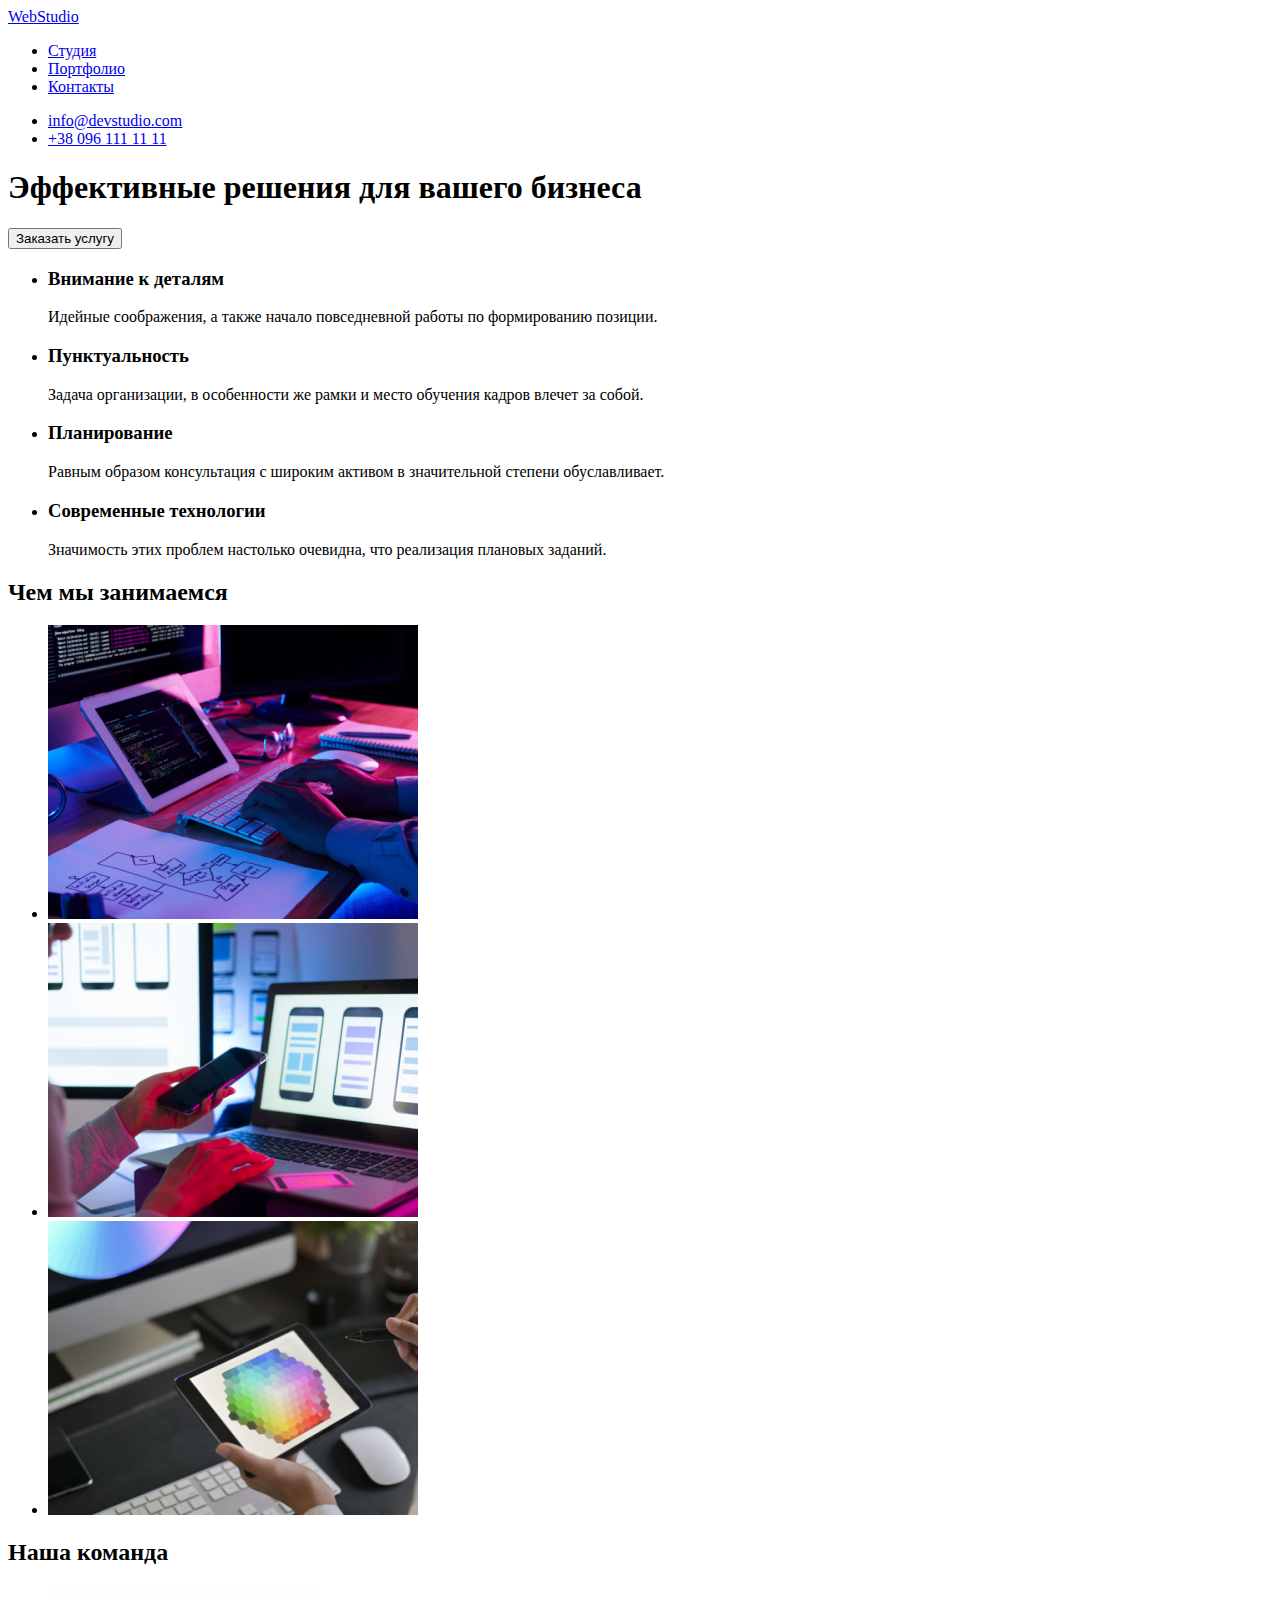
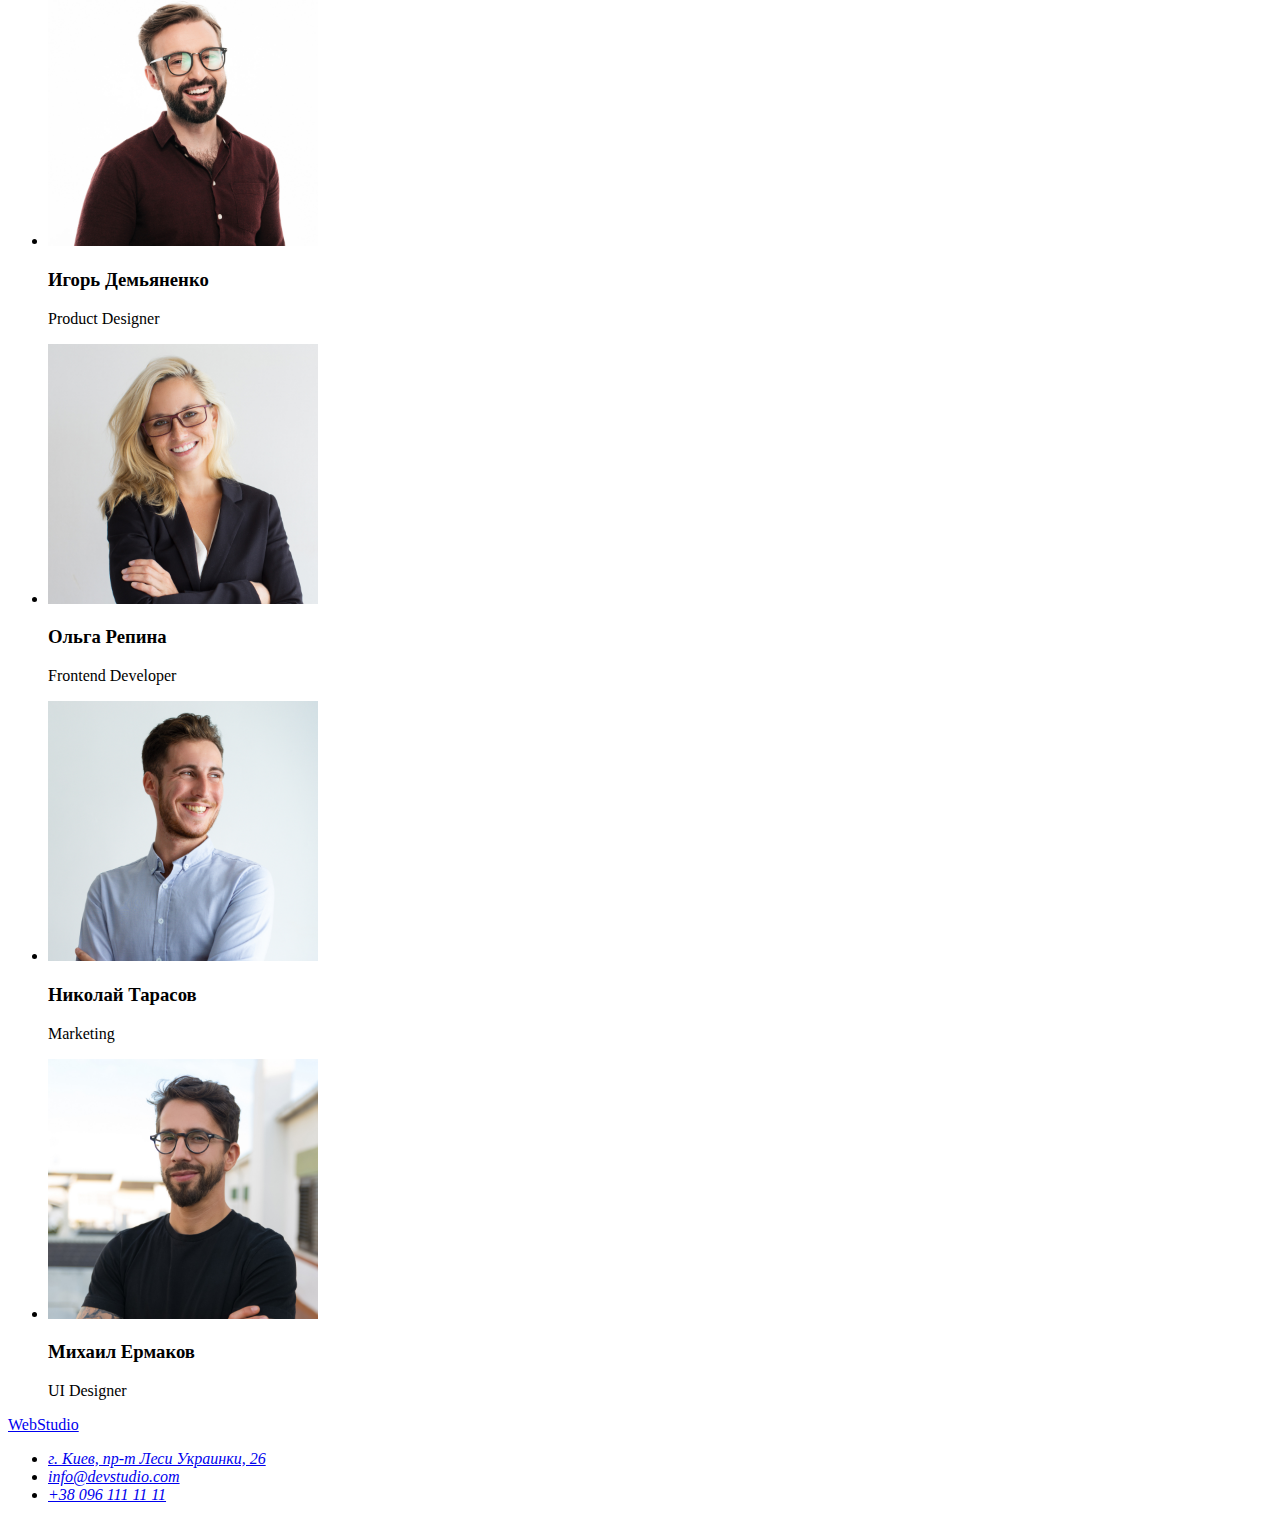
==== index.html @ b89c62f8 "start" ====
<!DOCTYPE html>
<html lang="en">
  <head>
    <meta charset="UTF-8" />
    <meta http-equiv="X-UA-Compatible" content="IE=edge" />
    <meta name="viewport" content="width=device-width, initial-scale=1.0" />
    <link rel="preconnect" href="https://fonts.googleapis.com">
    <link rel="preconnect" href="https://fonts.gstatic.com" crossorigin>
    <link href="https://fonts.googleapis.com/css2?family=Montserrat&display=swap" rel="stylesheet">
    <link rel="stylesheet" href="">
    <link rel="stylesheet" href="./styles/styles.css">
    <title>WebStudio</title>
  </head>
  <body>
    <header class="header">
      <nav>
        <a href="#">WebStudio</a>
        <ul>
          <li><a href="#">Студия</a></li>
          <li><a href="#">Портфолио</a></li>
          <li><a href="#">Контакты</a></li>
        </ul>
      </nav>
      <ul>
        <li>
          <a href="mailto:info@devstudio.com">info@devstudio.com</a>
        </li>
        <li>
          <a href="tel:+380961111111">+38 096 111 11 11</a>
        </li>
      </ul>
    </header>
    <main>
      <section class="title">
        <h1>Эффективные решения для вашего бизнеса</h1>
        <button type="button">Заказать услугу</button>
      </section>
      <section class="special">
        <ul>
          <li>
            <h3>Внимание к деталям</h3>
            <p>
              Идейные соображения, а также начало повседневной работы по
              формированию позиции.
            </p>
          </li>
          <li>
            <h3>Пунктуальность</h3>
            <p>
              Задача организации, в особенности же рамки и место обучения кадров
              влечет за собой.
            </p>
          </li>
          <li>
            <h3>Планирование</h3>
            <p>
              Равным образом консультация с широким активом в значительной
              степени обуславливает.
            </p>
          </li>
          <li>
            <h3>Современные технологии</h3>
            <p>
              Значимость этих проблем настолько очевидна, что реализация
              плановых заданий.
            </p>
          </li>
        </ul>
      </section>
      <section class="todo">
        <h2>Чем мы занимаемся</h2>
        <ul>
          <li><img src="./image/img01.jpg" alt="img01" width="370px" /></li>
          <li><img src="./image/img02.jpg" alt="img02" width="370px" /></li>
          <li><img src="./image/img03.jpg" alt="img03" width="370px" /></li>
        </ul>
      </section>
      <section class="team">
        <h2>Наша команда</h2>
        <ul>
          <li>
            <img src="./image/img04.jpg" alt="img04" width="270px" />
            <h3>Игорь Демьяненко</h3>
            <p>Product Designer</p>
          </li>
          <li>
            <img src="./image/img05.jpg" alt="img05" width="270px" />
            <h3>Ольга Репина</h3>
            <p>Frontend Developer</p>
          </li>
          <li>
            <img src="./image/img06.jpg" alt="img06" width="270px" />
            <h3>Николай Тарасов</h3>
            <p>Marketing</p>
          </li>
          <li>
            <img src="./image/img07.jpg" alt="img07" width="270px" />
            <h3>Михаил Ермаков</h3>
            <p>UI Designer</p>
          </li>
        </ul>
      </section>
    </main>
    <footer>
      <a href="#">WebStudio</a>
      <address class="contact">
        <ul>
          <li>
            <a
              href="https://www.google.com.ua/maps/place/%D0%B1%D1%83%D0%BB.+%D0%9B%D0%B5%D1%81%D0%B8+%D0%A3%D0%BA%D1%80%D0%B0%D0%B8%D0%BD%D0%BA%D0%B8,+26,+%D0%9A%D0%B8%D0%B5%D0%B2,+02000/@50.4265841,30.5361971,17z/data=!3m1!4b1!4m5!3m4!1s0x40d4cf0e033ecbe9:0x57a4dffefec77da0!8m2!3d50.4265807!4d30.5383858?hl=ru"
              target="_blank"
              rel="noopener nofollow noreferrer"
              >г. Киев, пр-т Леси Украинки, 26</a
            >
          </li>
          <li>
            <a href="mailto:info@devstudio.com">info@devstudio.com</a>
          </li>
          <li>
            <a href="tel:+380961111111">+38 096 111 11 11</a>
          </li>
        </ul>
      </address>
    </footer>
  </body>
</html>
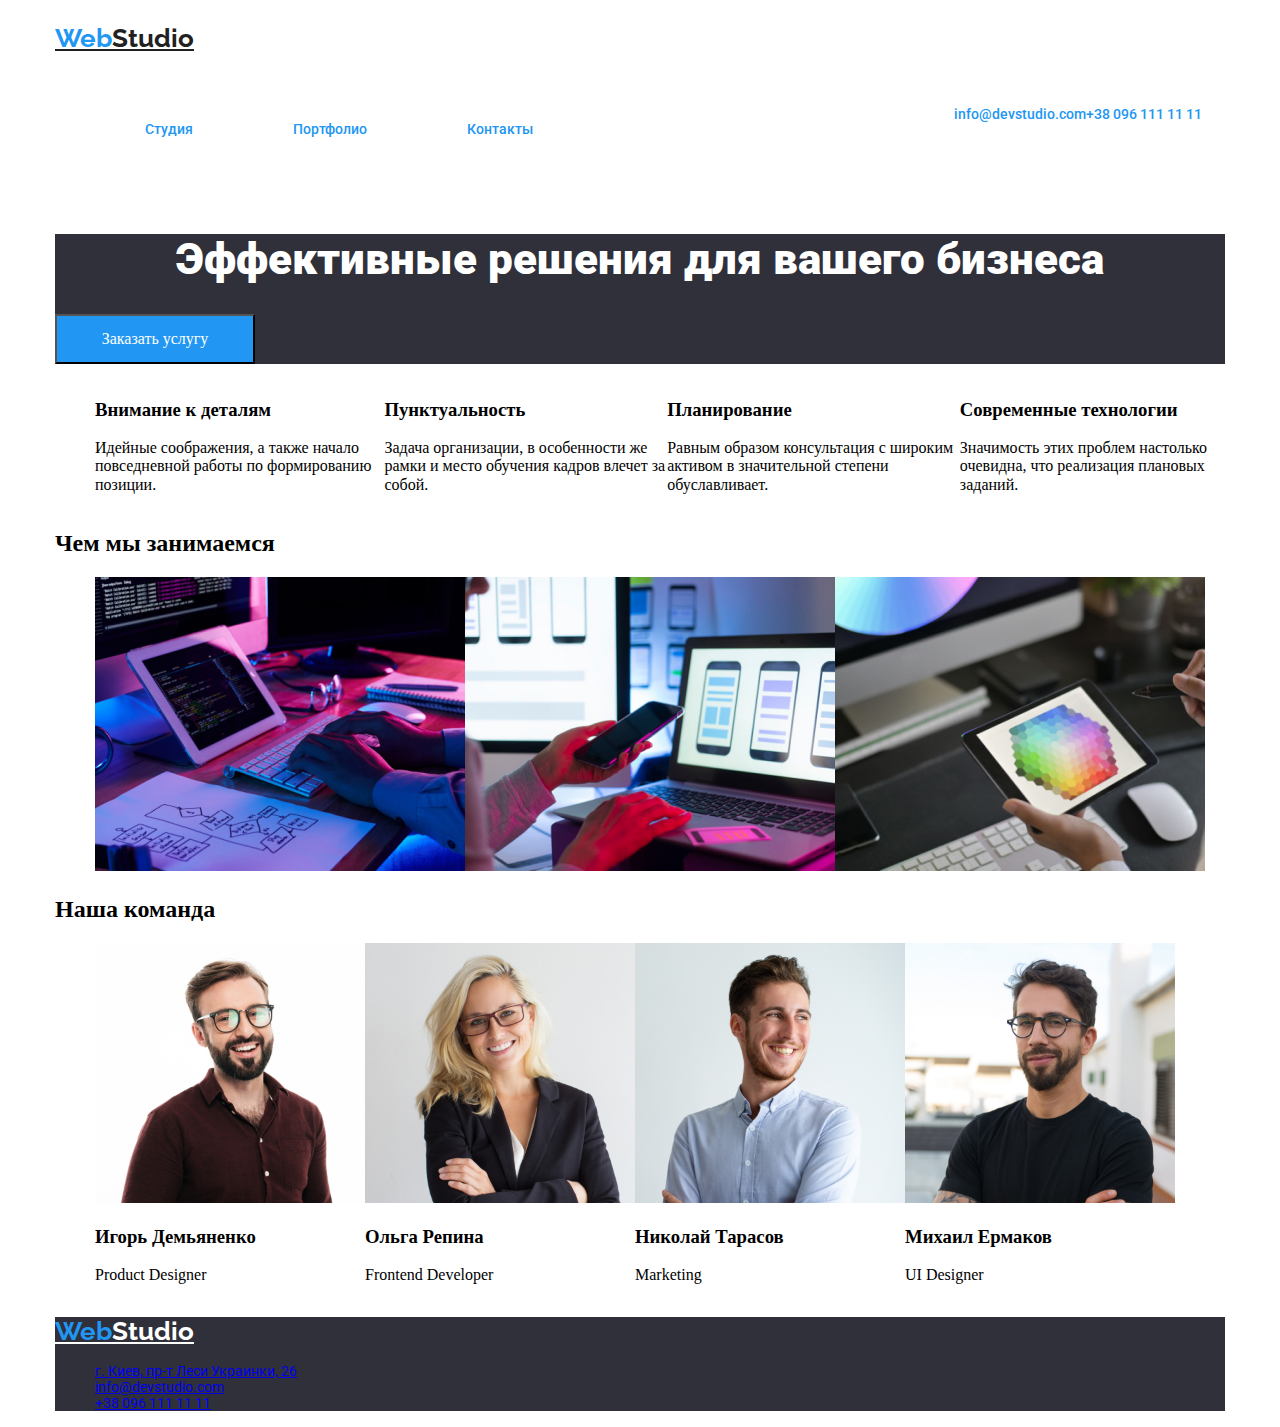
==== commit 01faf37c: "css" ====
--- a/index.html
+++ b/index.html
@@ -6,37 +6,41 @@
     <meta name="viewport" content="width=device-width, initial-scale=1.0" />
     <link rel="preconnect" href="https://fonts.googleapis.com">
     <link rel="preconnect" href="https://fonts.gstatic.com" crossorigin>
-    <link href="https://fonts.googleapis.com/css2?family=Montserrat&display=swap" rel="stylesheet">
-    <link rel="stylesheet" href="">
+    <link href="https://fonts.googleapis.com/css2?family=Raleway:wght@700&family=Roboto:wght@400;500;700;900&display=swap"
+      rel="stylesheet">
+      <link rel="stylesheet" href="./styles/nomalize.css">
     <link rel="stylesheet" href="./styles/styles.css">
     <title>WebStudio</title>
   </head>
   <body>
-    <header class="header">
-      <nav>
-        <a href="#">WebStudio</a>
-        <ul>
-          <li><a href="#">Студия</a></li>
-          <li><a href="#">Портфолио</a></li>
-          <li><a href="#">Контакты</a></li>
+    <!-- header -->
+    <header class="header content">
+      <nav class="menu">
+        <a href="#" rel="noopener nofollow noreferrer" class="logo"><span class="logo-first">Web</span>Studio</a>
+        <ul class="menu-list">
+          <li class="menu-item"><a href="./index.html" class="menu-link current">Студия</a></li>
+          <li class="menu-item"><a href="./portfolio.html" class="menu-link">Портфолио</a></li>
+          <li class="menu-item"><a href="#" class="menu-link">Контакты</a></li>
         </ul>
       </nav>
-      <ul>
+      <ul class="menu-list">
         <li>
-          <a href="mailto:info@devstudio.com">info@devstudio.com</a>
+          <a href="mailto:info@devstudio.com" class="menu-link">info@devstudio.com</a>
         </li>
         <li>
-          <a href="tel:+380961111111">+38 096 111 11 11</a>
+          <a href="tel:+380961111111" class="menu-link">+38 096 111 11 11</a>
         </li>
       </ul>
     </header>
-    <main>
-      <section class="title">
-        <h1>Эффективные решения для вашего бизнеса</h1>
-        <button type="button">Заказать услугу</button>
+    <main class="content">
+      <!-- slider -->
+      <section class="slider">
+        <h1 class="slider-text">Эффективные решения для вашего бизнеса</h1>
+        <button class="slider-btn" type="button">Заказать услугу</button>
       </section>
+      <!-- special -->
       <section class="special">
-        <ul>
+        <ul class="list">
           <li>
             <h3>Внимание к деталям</h3>
             <p>
@@ -67,17 +71,19 @@
           </li>
         </ul>
       </section>
+      <!-- todo -->
       <section class="todo">
         <h2>Чем мы занимаемся</h2>
-        <ul>
+        <ul class="list">
           <li><img src="./image/img01.jpg" alt="img01" width="370px" /></li>
           <li><img src="./image/img02.jpg" alt="img02" width="370px" /></li>
           <li><img src="./image/img03.jpg" alt="img03" width="370px" /></li>
         </ul>
       </section>
+      <!-- team -->
       <section class="team">
         <h2>Наша команда</h2>
-        <ul>
+        <ul class="list">
           <li>
             <img src="./image/img04.jpg" alt="img04" width="270px" />
             <h3>Игорь Демьяненко</h3>
@@ -101,11 +107,12 @@
         </ul>
       </section>
     </main>
-    <footer>
-      <a href="#">WebStudio</a>
+    <!-- footer -->
+    <footer class="footer content">
+      <a href="#" class="logo logo-footer"><span class="logo-first">Web</span>Studio</a>
       <address class="contact">
         <ul>
-          <li>
+          <li class="contact-list">
             <a
               href="https://www.google.com.ua/maps/place/%D0%B1%D1%83%D0%BB.+%D0%9B%D0%B5%D1%81%D0%B8+%D0%A3%D0%BA%D1%80%D0%B0%D0%B8%D0%BD%D0%BA%D0%B8,+26,+%D0%9A%D0%B8%D0%B5%D0%B2,+02000/@50.4265841,30.5361971,17z/data=!3m1!4b1!4m5!3m4!1s0x40d4cf0e033ecbe9:0x57a4dffefec77da0!8m2!3d50.4265807!4d30.5383858?hl=ru"
               target="_blank"
@@ -113,10 +120,10 @@
               >г. Киев, пр-т Леси Украинки, 26</a
             >
           </li>
-          <li>
+          <li class="contact-list">
             <a href="mailto:info@devstudio.com">info@devstudio.com</a>
           </li>
-          <li>
+          <li class="contact-list">
             <a href="tel:+380961111111">+38 096 111 11 11</a>
           </li>
         </ul>
--- a/styles/nomalize.css
+++ b/styles/nomalize.css
@@ -0,0 +1,379 @@
+/*! normalize.css v8.0.1 | MIT License | github.com/necolas/normalize.css */
+
+/* Document
+   ========================================================================== */
+
+/**
+ * 1. Correct the line height in all browsers.
+ * 2. Prevent adjustments of font size after orientation changes in iOS.
+ */
+
+html {
+    line-height: 1.15;
+    /* 1 */
+    -webkit-text-size-adjust: 100%;
+    /* 2 */
+}
+
+/* Sections
+   ========================================================================== */
+
+/**
+ * Remove the margin in all browsers.
+ */
+
+body {
+    margin: 0;
+}
+
+/**
+ * Render the `main` element consistently in IE.
+ */
+
+main {
+    display: block;
+}
+
+/**
+ * Correct the font size and margin on `h1` elements within `section` and
+ * `article` contexts in Chrome, Firefox, and Safari.
+ */
+
+h1 {
+    font-size: 2em;
+    margin: 0.67em 0;
+}
+
+/* Grouping content
+   ========================================================================== */
+
+/**
+ * 1. Add the correct box sizing in Firefox.
+ * 2. Show the overflow in Edge and IE.
+ */
+
+hr {
+    box-sizing: content-box;
+    /* 1 */
+    height: 0;
+    /* 1 */
+    overflow: visible;
+    /* 2 */
+}
+
+/**
+ * 1. Correct the inheritance and scaling of font size in all browsers.
+ * 2. Correct the odd `em` font sizing in all browsers.
+ */
+
+pre {
+    font-family: monospace, monospace;
+    /* 1 */
+    font-size: 1em;
+    /* 2 */
+}
+
+/* Text-level semantics
+   ========================================================================== */
+
+/**
+ * Remove the gray background on active links in IE 10.
+ */
+
+a {
+    background-color: transparent;
+}
+
+/**
+ * 1. Remove the bottom border in Chrome 57-
+ * 2. Add the correct text decoration in Chrome, Edge, IE, Opera, and Safari.
+ */
+
+abbr[title] {
+    border-bottom: none;
+    /* 1 */
+    text-decoration: underline;
+    /* 2 */
+    text-decoration: underline dotted;
+    /* 2 */
+}
+
+/**
+ * Add the correct font weight in Chrome, Edge, and Safari.
+ */
+
+b,
+strong {
+    font-weight: bolder;
+}
+
+/**
+ * 1. Correct the inheritance and scaling of font size in all browsers.
+ * 2. Correct the odd `em` font sizing in all browsers.
+ */
+
+code,
+kbd,
+samp {
+    font-family: monospace, monospace;
+    /* 1 */
+    font-size: 1em;
+    /* 2 */
+}
+
+/**
+ * Add the correct font size in all browsers.
+ */
+
+small {
+    font-size: 80%;
+}
+
+/**
+ * Prevent `sub` and `sup` elements from affecting the line height in
+ * all browsers.
+ */
+
+sub,
+sup {
+    font-size: 75%;
+    line-height: 0;
+    position: relative;
+    vertical-align: baseline;
+}
+
+sub {
+    bottom: -0.25em;
+}
+
+sup {
+    top: -0.5em;
+}
+
+/* Embedded content
+   ========================================================================== */
+
+/**
+ * Remove the border on images inside links in IE 10.
+ */
+
+img {
+    border-style: none;
+}
+
+/* Forms
+   ========================================================================== */
+
+/**
+ * 1. Change the font styles in all browsers.
+ * 2. Remove the margin in Firefox and Safari.
+ */
+
+button,
+input,
+optgroup,
+select,
+textarea {
+    font-family: inherit;
+    /* 1 */
+    font-size: 100%;
+    /* 1 */
+    line-height: 1.15;
+    /* 1 */
+    margin: 0;
+    /* 2 */
+}
+
+/**
+ * Show the overflow in IE.
+ * 1. Show the overflow in Edge.
+ */
+
+button,
+input {
+    /* 1 */
+    overflow: visible;
+}
+
+/**
+ * Remove the inheritance of text transform in Edge, Firefox, and IE.
+ * 1. Remove the inheritance of text transform in Firefox.
+ */
+
+button,
+select {
+    /* 1 */
+    text-transform: none;
+}
+
+/**
+ * Correct the inability to style clickable types in iOS and Safari.
+ */
+
+button,
+[type="button"],
+[type="reset"],
+[type="submit"] {
+    -webkit-appearance: button;
+}
+
+/**
+ * Remove the inner border and padding in Firefox.
+ */
+
+button::-moz-focus-inner,
+[type="button"]::-moz-focus-inner,
+[type="reset"]::-moz-focus-inner,
+[type="submit"]::-moz-focus-inner {
+    border-style: none;
+    padding: 0;
+}
+
+/**
+ * Restore the focus styles unset by the previous rule.
+ */
+
+button:-moz-focusring,
+[type="button"]:-moz-focusring,
+[type="reset"]:-moz-focusring,
+[type="submit"]:-moz-focusring {
+    outline: 1px dotted ButtonText;
+}
+
+/**
+ * Correct the padding in Firefox.
+ */
+
+fieldset {
+    padding: 0.35em 0.75em 0.625em;
+}
+
+/**
+ * 1. Correct the text wrapping in Edge and IE.
+ * 2. Correct the color inheritance from `fieldset` elements in IE.
+ * 3. Remove the padding so developers are not caught out when they zero out
+ *    `fieldset` elements in all browsers.
+ */
+
+legend {
+    box-sizing: border-box;
+    /* 1 */
+    color: inherit;
+    /* 2 */
+    display: table;
+    /* 1 */
+    max-width: 100%;
+    /* 1 */
+    padding: 0;
+    /* 3 */
+    white-space: normal;
+    /* 1 */
+}
+
+/**
+ * Add the correct vertical alignment in Chrome, Firefox, and Opera.
+ */
+
+progress {
+    vertical-align: baseline;
+}
+
+/**
+ * Remove the default vertical scrollbar in IE 10+.
+ */
+
+textarea {
+    overflow: auto;
+}
+
+/**
+ * 1. Add the correct box sizing in IE 10.
+ * 2. Remove the padding in IE 10.
+ */
+
+[type="checkbox"],
+[type="radio"] {
+    box-sizing: border-box;
+    /* 1 */
+    padding: 0;
+    /* 2 */
+}
+
+/**
+ * Correct the cursor style of increment and decrement buttons in Chrome.
+ */
+
+[type="number"]::-webkit-inner-spin-button,
+[type="number"]::-webkit-outer-spin-button {
+    height: auto;
+}
+
+/**
+ * 1. Correct the odd appearance in Chrome and Safari.
+ * 2. Correct the outline style in Safari.
+ */
+
+[type="search"] {
+    -webkit-appearance: textfield;
+    /* 1 */
+    outline-offset: -2px;
+    /* 2 */
+}
+
+/**
+ * Remove the inner padding in Chrome and Safari on macOS.
+ */
+
+[type="search"]::-webkit-search-decoration {
+    -webkit-appearance: none;
+}
+
+/**
+ * 1. Correct the inability to style clickable types in iOS and Safari.
+ * 2. Change font properties to `inherit` in Safari.
+ */
+
+::-webkit-file-upload-button {
+    -webkit-appearance: button;
+    /* 1 */
+    font: inherit;
+    /* 2 */
+}
+
+/* Interactive
+   ========================================================================== */
+
+/*
+ * Add the correct display in Edge, IE 10+, and Firefox.
+ */
+
+details {
+    display: block;
+}
+
+/*
+ * Add the correct display in all browsers.
+ */
+
+summary {
+    display: list-item;
+}
+
+/* Misc
+   ========================================================================== */
+
+/**
+ * Add the correct display in IE 10+.
+ */
+
+template {
+    display: none;
+}
+
+/**
+ * Add the correct display in IE 10.
+ */
+
+[hidden] {
+    display: none;
+}--- a/styles/styles.css
+++ b/styles/styles.css
@@ -0,0 +1,139 @@
+:root {
+    --primary-color: #212121;
+    --secondary-color: #757575;
+    --accent-color: #2196F3;
+    --primary-font: "Roboto", sans-serif;
+    --secondary-font: "Raleway", sans-serif;
+    --normal-font: 400;
+    --medium-font: 500;
+    --bold-font: 700; 
+    --bolder-font: 900;
+    --primary-font-size: 16px;
+    --secondary-font-size: 14px;
+}
+
+body {
+    font-size: var(--primary-font-size);
+}
+
+.content {
+    width: 1170px;
+    margin: 0 auto;
+}
+
+.list {
+    list-style: none;
+    display: flex;
+}
+
+
+/* header */
+
+.header {
+    padding: 24px 0 0;
+    display: flex;
+    align-items: center;
+    margin-bottom: 25px;
+    
+}
+
+.logo {
+    color: var(--primary-color);
+    font-family: var(--secondary-font);
+    font-size: 26px;
+    font-weight: var(--bold-font);
+    margin-right: 93px;
+    /* width: 145px;
+    height: 31px;
+    display: block; */
+}
+
+.logo-first {
+    color: var(--accent-color);    
+}
+
+.menu {
+    margin-right: 331px;
+}
+
+.menu-list {
+    list-style: none;
+    display: flex;
+}
+
+.menu-item {
+    margin: 50px;
+
+    /* font-family: var(--primary-font);
+    font-size: var(--secondary-font-size);
+    font-weight: var(--medium-font); */
+    /* padding: 16px 0; */
+}
+
+.menu-link {
+    color: var(--accent-color);
+    text-decoration: none;
+    font-family: var(--primary-font);
+    font-size: var(--secondary-font-size);
+    font-weight: var(--medium-font);
+}
+
+/* end header */
+
+/* slider */
+
+.slider {
+    background-color: #2F303A;
+}
+
+.slider-text {
+    color: #FFFFFF;
+    font-family: var(--primary-font);
+    font-size: 44px;
+    font-weight: var(--bolder-font);
+    text-align: center;    
+}
+
+.slider-btn {
+    cursor: pointer;
+    width: 200px;
+    height: 50px;
+    background: var(--accent-color); 
+    color: #FFFFFF;   
+}
+
+
+
+/* special */
+
+/* todo */
+
+/* team */
+
+/* footer */
+
+.footer {
+    background-color: #2F303A;
+}
+
+.logo-footer {
+    display: block;
+    color: #FFFFFF;
+}
+
+.contact-list {
+    list-style: none;
+    font-style: normal;
+    font-family: var(--primary-font);
+    font-size: var(--secondary-font-size);
+    font-weight: var(--normal-font);
+}
+
+/* portfolio */
+
+.portfolio-cards-list {
+    display: flex;
+    justify-content: center;
+    flex-wrap: wrap;
+}
+
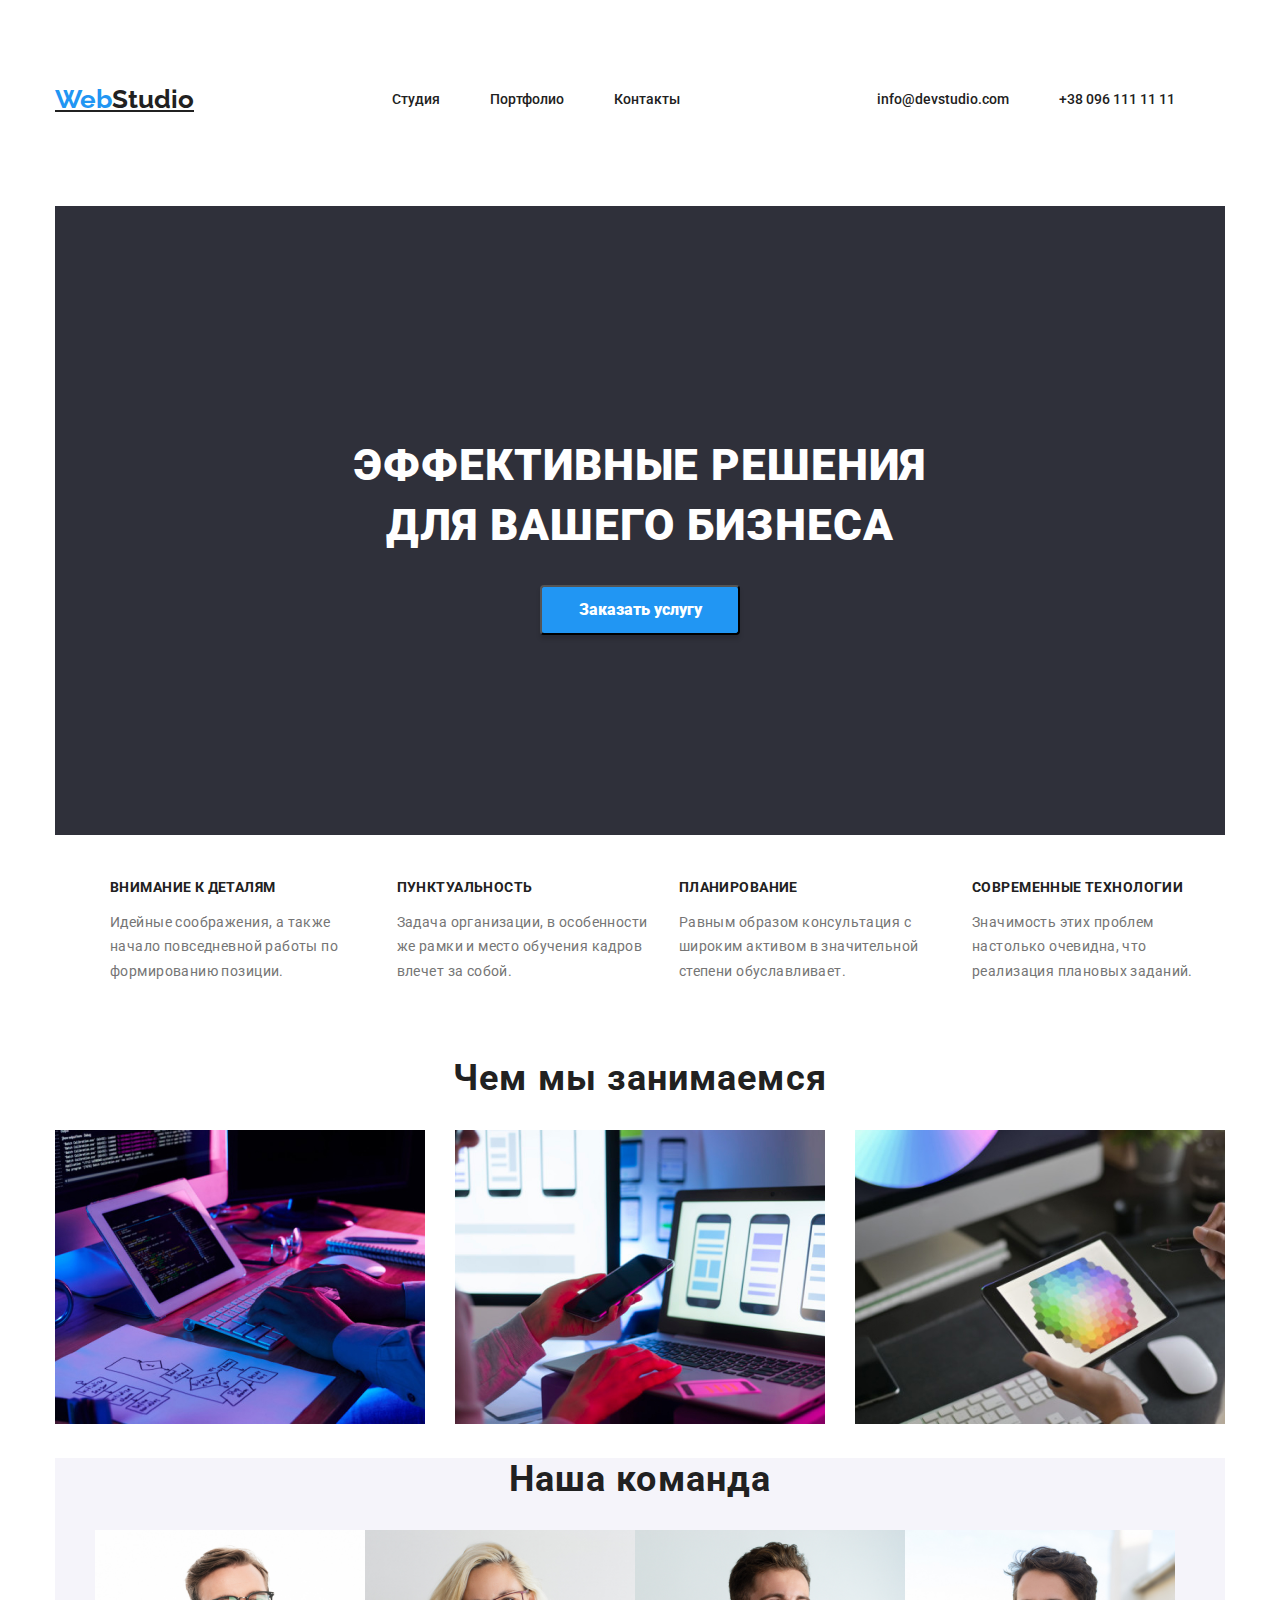
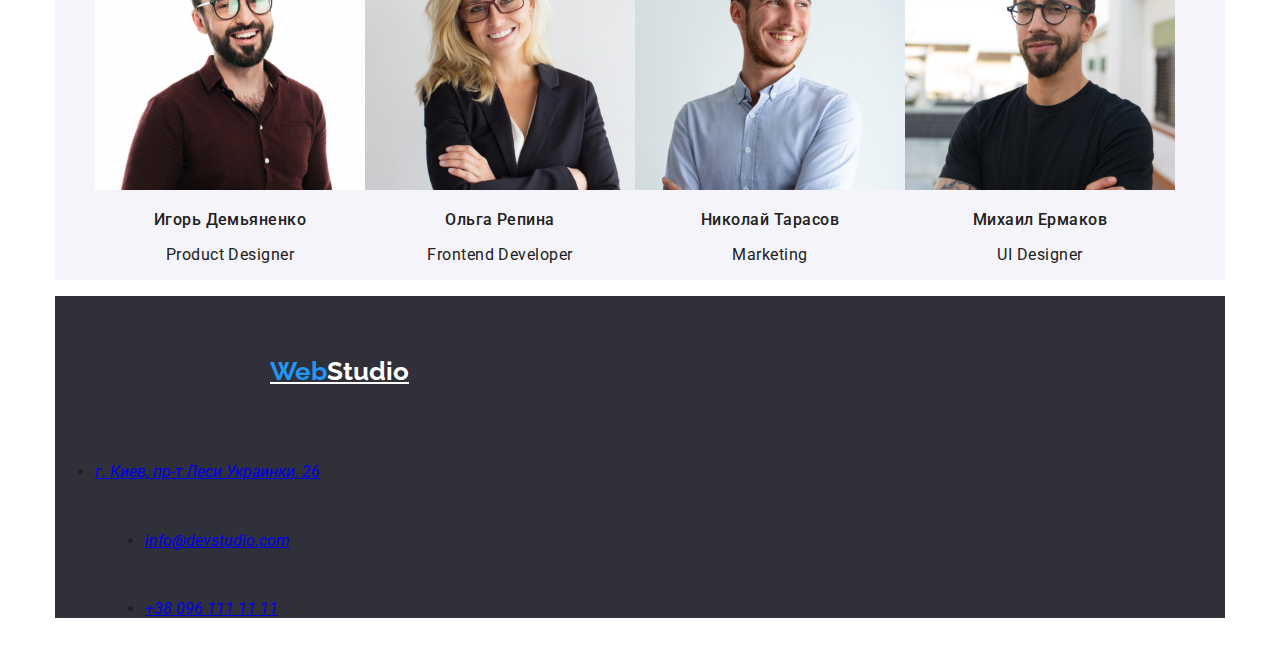
==== commit 085d66fc: "html+css" ====
--- a/index.html
+++ b/index.html
@@ -4,30 +4,30 @@
     <meta charset="UTF-8" />
     <meta http-equiv="X-UA-Compatible" content="IE=edge" />
     <meta name="viewport" content="width=device-width, initial-scale=1.0" />
+    <link rel="stylesheet" href="./styles/nomalize.css">
     <link rel="preconnect" href="https://fonts.googleapis.com">
     <link rel="preconnect" href="https://fonts.gstatic.com" crossorigin>
     <link href="https://fonts.googleapis.com/css2?family=Raleway:wght@700&family=Roboto:wght@400;500;700;900&display=swap"
       rel="stylesheet">
-      <link rel="stylesheet" href="./styles/nomalize.css">
     <link rel="stylesheet" href="./styles/styles.css">
     <title>WebStudio</title>
   </head>
   <body>
     <!-- header -->
     <header class="header content">
+      <a href="#top" rel="noopener nofollow noreferrer" class="logo"><span class="logo-first">Web</span>Studio</a>
       <nav class="menu">
-        <a href="#" rel="noopener nofollow noreferrer" class="logo"><span class="logo-first">Web</span>Studio</a>
         <ul class="menu-list">
           <li class="menu-item"><a href="./index.html" class="menu-link current">Студия</a></li>
           <li class="menu-item"><a href="./portfolio.html" class="menu-link">Портфолио</a></li>
           <li class="menu-item"><a href="#" class="menu-link">Контакты</a></li>
         </ul>
       </nav>
-      <ul class="menu-list">
-        <li>
+      <ul class="menu-contact">
+        <li class="contact-list">
           <a href="mailto:info@devstudio.com" class="menu-link">info@devstudio.com</a>
         </li>
-        <li>
+        <li class="contact-list">
           <a href="tel:+380961111111" class="menu-link">+38 096 111 11 11</a>
         </li>
       </ul>
@@ -40,31 +40,31 @@
       </section>
       <!-- special -->
       <section class="special">
-        <ul class="list">
-          <li>
-            <h3>Внимание к деталям</h3>
-            <p>
+        <ul class="special-list list">
+          <li class="special-item">
+            <h3 class="special-head">Внимание к деталям</h3>
+            <p class="special-text">
               Идейные соображения, а также начало повседневной работы по
               формированию позиции.
             </p>
           </li>
-          <li>
-            <h3>Пунктуальность</h3>
-            <p>
+          <li class="special-item">
+            <h3 class="special-head">Пунктуальность</h3>
+            <p class="special-text">
               Задача организации, в особенности же рамки и место обучения кадров
               влечет за собой.
             </p>
           </li>
-          <li>
-            <h3>Планирование</h3>
-            <p>
+          <li class="special-item">
+            <h3 class="special-head">Планирование</h3>
+            <p class="special-text">
               Равным образом консультация с широким активом в значительной
               степени обуславливает.
             </p>
           </li>
-          <li>
-            <h3>Современные технологии</h3>
-            <p>
+          <li class="special-item">
+            <h3 class="special-head">Современные технологии</h3>
+            <p class="special-text">
               Значимость этих проблем настолько очевидна, что реализация
               плановых заданий.
             </p>
@@ -73,36 +73,36 @@
       </section>
       <!-- todo -->
       <section class="todo">
-        <h2>Чем мы занимаемся</h2>
-        <ul class="list">
-          <li><img src="./image/img01.jpg" alt="img01" width="370px" /></li>
-          <li><img src="./image/img02.jpg" alt="img02" width="370px" /></li>
-          <li><img src="./image/img03.jpg" alt="img03" width="370px" /></li>
+        <h2 class="todo-head">Чем мы занимаемся</h2>
+        <ul class="todo-list list">
+          <li class="todo-item"><img src="./image/img01.jpg" alt="img01" width="370px" /></li>
+          <li class="todo-item"><img src="./image/img02.jpg" alt="img02" width="370px" /></li>
+          <li class="todo-item"><img src="./image/img03.jpg" alt="img03" width="370px" /></li>
         </ul>
       </section>
       <!-- team -->
       <section class="team">
-        <h2>Наша команда</h2>
-        <ul class="list">
-          <li>
-            <img src="./image/img04.jpg" alt="img04" width="270px" />
-            <h3>Игорь Демьяненко</h3>
-            <p>Product Designer</p>
+        <h2 class="team-head">Наша команда</h2>
+        <ul class="team-list list">
+          <li class="team-item">
+            <img src="./image/img04.jpg" alt="img04" class="team-img" width="270px" />
+            <h3 class="team-name">Игорь Демьяненко</h3>
+            <p class="team-skills">Product Designer</p>
           </li>
-          <li>
-            <img src="./image/img05.jpg" alt="img05" width="270px" />
-            <h3>Ольга Репина</h3>
-            <p>Frontend Developer</p>
+          <li class="team-item">
+            <img src="./image/img05.jpg" alt="img05" class="team-img" width="270px" />
+            <h3 class="team-name">Ольга Репина</h3>
+            <p class="team-skills">Frontend Developer</p>
           </li>
-          <li>
-            <img src="./image/img06.jpg" alt="img06" width="270px" />
-            <h3>Николай Тарасов</h3>
-            <p>Marketing</p>
+          <li class="team-item">
+            <img src="./image/img06.jpg" alt="img06" class="team-img" width="270px" />
+            <h3 class="team-name">Николай Тарасов</h3>
+            <p class="team-skills">Marketing</p>
           </li>
-          <li>
-            <img src="./image/img07.jpg" alt="img07" width="270px" />
-            <h3>Михаил Ермаков</h3>
-            <p>UI Designer</p>
+          <li class="team-item">
+            <img src="./image/img07.jpg" alt="img07" class="team-img" width="270px" />
+            <h3 class="team-name">Михаил Ермаков</h3>
+            <p class="team-skills">UI Designer</p>
           </li>
         </ul>
       </section>
@@ -110,7 +110,7 @@
     <!-- footer -->
     <footer class="footer content">
       <a href="#" class="logo logo-footer"><span class="logo-first">Web</span>Studio</a>
-      <address class="contact">
+      <address class="footer-contact">
         <ul>
           <li class="contact-list">
             <a
--- a/styles/styles.css
+++ b/styles/styles.css
@@ -1,7 +1,9 @@
 :root {
+    /* color */
     --primary-color: #212121;
     --secondary-color: #757575;
     --accent-color: #2196F3;
+    /* font */
     --primary-font: "Roboto", sans-serif;
     --secondary-font: "Raleway", sans-serif;
     --normal-font: 400;
@@ -13,12 +15,14 @@
 }
 
 body {
-    font-size: var(--primary-font-size);
+    font-family: var(--primary-font);
+    color: var(--primary-color);
 }
 
 .content {
     width: 1170px;
-    margin: 0 auto;
+    margin-left: auto;
+    margin-right: auto;
 }
 
 .list {
@@ -26,23 +30,36 @@
     display: flex;
 }
 
+.section {
+    /* border-image: ; */
+}
+
+.section-title {
+    /* font-weight: ;
+    font-size: ;
+    line-height: ;
+    color: ; */
+}
+
 
 /* header */
 
 .header {
-    padding: 24px 0 0;
+    background-color: #FFFFFF;
+    padding-top: 24px;
+    padding-bottom: 32px;
     display: flex;
     align-items: center;
-    margin-bottom: 25px;
-    
+    justify-content: space-between;   
 }
 
 .logo {
     color: var(--primary-color);
     font-family: var(--secondary-font);
     font-size: 26px;
+    line-height: 1.19;
     font-weight: var(--bold-font);
-    margin-right: 93px;
+    /* margin-right: 93px; */
     /* width: 145px;
     height: 31px;
     display: block; */
@@ -52,18 +69,18 @@
     color: var(--accent-color);    
 }
 
-.menu {
-    margin-right: 331px;
-}
-
-.menu-list {
+.menu { 
+}
+
+.menu-list, .menu-contact{
     list-style: none;
     display: flex;
+    align-items: center;
+    padding: 0;
 }
 
 .menu-item {
-    margin: 50px;
-
+    margin: 25px;
     /* font-family: var(--primary-font);
     font-size: var(--secondary-font-size);
     font-weight: var(--medium-font); */
@@ -71,11 +88,22 @@
 }
 
 .menu-link {
+    color: var(--primary-color);
+    text-decoration: none;
+    font-family: var(--primary-font);
+    font-size: var(--secondary-font-size);
+    font-weight: var(--medium-font);
+    line-height: 1.14;
+}
+
+.menu-contact {}
+
+.contact-list + .contact-list {
+    margin: 50px;
+}
+
+.menu-link:hover, .menu-link:focus {
     color: var(--accent-color);
-    text-decoration: none;
-    font-family: var(--primary-font);
-    font-size: var(--secondary-font-size);
-    font-weight: var(--medium-font);
 }
 
 /* end header */
@@ -84,6 +112,10 @@
 
 .slider {
     background-color: #2F303A;
+    padding: 200px 280px;
+    text-align: center;
+    letter-spacing: 0.06em;
+    text-transform: uppercase;
 }
 
 .slider-text {
@@ -91,24 +123,130 @@
     font-family: var(--primary-font);
     font-size: 44px;
     font-weight: var(--bolder-font);
-    text-align: center;    
+    line-height: 1.36;
 }
 
 .slider-btn {
+    background-color: var(--accent-color);
+    color: #FFFFFF;
+    font-family: var(--primary-font);
+    font-weight: var(--bolder-font);
+    font-size: var(--primary-font-size);
+    line-height: 1.88px;
     cursor: pointer;
     width: 200px;
     height: 50px;
-    background: var(--accent-color); 
-    color: #FFFFFF;   
-}
-
-
+    box-shadow: 0px 4px 4px rgba(0, 0, 0, 0.15);
+    border-radius: 4px;
+}
+/* end slider */
 
 /* special */
+.special {
+    background-color: #FFFFFF;
+    padding: 0;
+    display: flex;
+    align-items: center;
+    justify-content: space-between;
+}
+
+.special-list {}
+
+.special-item {
+    margin: 15px;
+}
+
+.special-head {
+    font-family: var(--primary-font);
+    font-weight: var(--bold-font);
+    font-size: var(--secondary-font-size);
+    line-height: 1.14;
+    letter-spacing: 0.03em;
+    text-transform: uppercase;
+    color: var(--primary-color);
+}
+
+.special-text {
+    font-family: var(--primary-font);
+    font-weight: var(--normal-font);
+    font-size: var(--secondary-font-size);
+    line-height: 1.74;
+    letter-spacing: 0.03em;
+    color: var(--secondary-color);
+}
+/* end special */
 
 /* todo */
 
+.todo {
+    
+}
+
+.todo-head {
+    font-family: var(--primary-font);
+    font-weight: var(--bold-font);
+    font-size: 36px;
+    line-height: 1.16;
+    text-align: center;
+    letter-spacing: 0.03em;
+    color: var(--primary-color);
+}
+
+.todo-list {
+    padding: 0;    
+}
+
+.todo-item {
+    margin: 0px 30px 0px 0px;    
+}
+/* end todo */
+
 /* team */
+.team {
+    background-color: #F5F4FA;
+}
+
+.team-head {
+    font-family: var(--primary-font);
+        font-weight: var(--bold-font);
+        font-size: 36px;
+        line-height: 1.17;
+        text-align: center;
+        letter-spacing: 0.03em;
+        color: var(--primary-color);
+}
+
+.team-list {}
+
+.team-item {}
+
+.team-img + .team-img {
+    width: 270px;
+    height: 260px;
+    border-radius: 0px;
+    margin: 15;
+}
+
+.team-name {
+    font-family: var(--primary-font);
+    font-weight: var(--medium-font);
+    font-size: var(--primary-font-size);
+    line-height: 1.19;
+    text-align: center;
+    letter-spacing: 0.03em;
+    color: var(--primary-color);
+}
+
+.team-skills {
+    font-family: var(--primary-font);
+    font-weight: var(--normal-font);
+    font-size: var(--primary-font-size);
+    line-height: 1.19;
+    text-align: center;
+    letter-spacing: 0.03em;
+    color: var();
+}
+/* end team */
 
 /* footer */
 
@@ -119,21 +257,21 @@
 .logo-footer {
     display: block;
     color: #FFFFFF;
+    padding: 60px 215px ;
 }
 
 .contact-list {
-    list-style: none;
-    font-style: normal;
-    font-family: var(--primary-font);
-    font-size: var(--secondary-font-size);
-    font-weight: var(--normal-font);
-}
+    
+
+}
+
+/* end footer */
 
 /* portfolio */
 
 .portfolio-cards-list {
     display: flex;
     justify-content: center;
-    flex-wrap: wrap;
-}
-
+    flex-wrap: wrap; 
+}
+
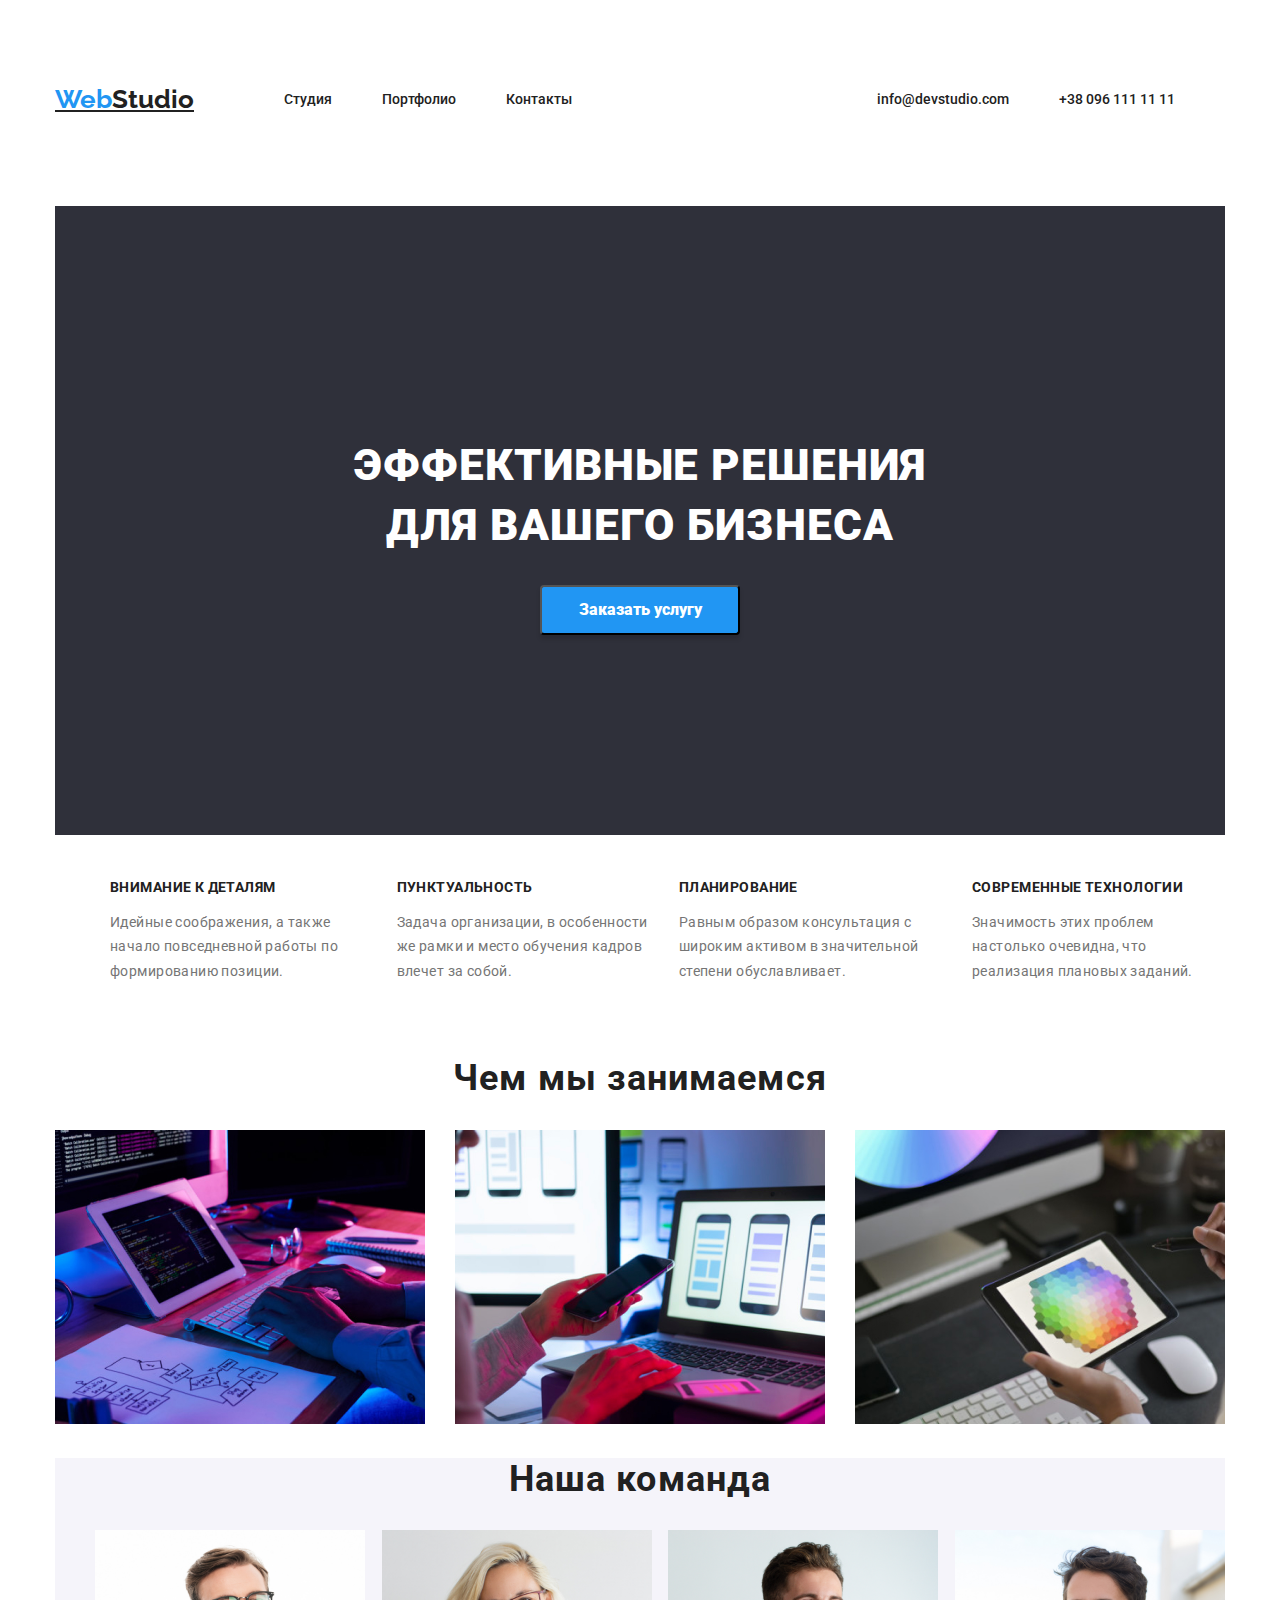
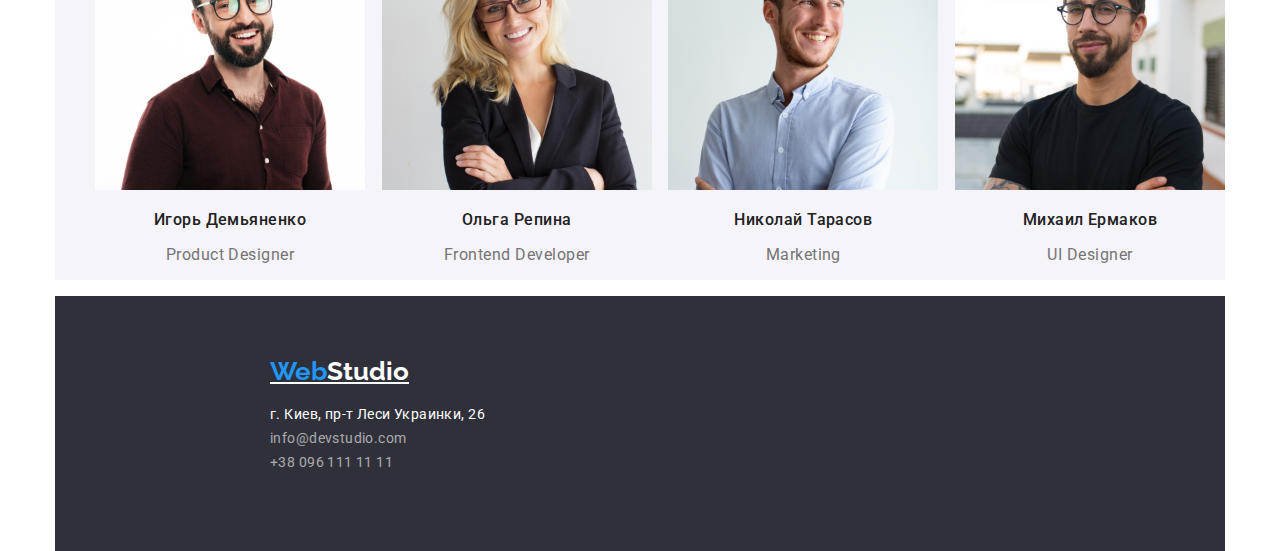
==== commit 5dbbe855: "portfolio_css" ====
--- a/index.html
+++ b/index.html
@@ -111,22 +111,21 @@
     <footer class="footer content">
       <a href="#" class="logo logo-footer"><span class="logo-first">Web</span>Studio</a>
       <address class="footer-contact">
-        <ul>
-          <li class="contact-list">
-            <a
+        <ul class="contact-list">
+          <li class="contact-item">
+            <a class="contact-link contact-map"
               href="https://www.google.com.ua/maps/place/%D0%B1%D1%83%D0%BB.+%D0%9B%D0%B5%D1%81%D0%B8+%D0%A3%D0%BA%D1%80%D0%B0%D0%B8%D0%BD%D0%BA%D0%B8,+26,+%D0%9A%D0%B8%D0%B5%D0%B2,+02000/@50.4265841,30.5361971,17z/data=!3m1!4b1!4m5!3m4!1s0x40d4cf0e033ecbe9:0x57a4dffefec77da0!8m2!3d50.4265807!4d30.5383858?hl=ru"
               target="_blank"
               rel="noopener nofollow noreferrer"
-              >г. Киев, пр-т Леси Украинки, 26</a
-            >
+              >г. Киев, пр-т Леси Украинки, 26</a>
           </li>
-          <li class="contact-list">
-            <a href="mailto:info@devstudio.com">info@devstudio.com</a>
+          <li class="contact-item">
+            <a class="contact-link" href="mailto:info@devstudio.com">info@devstudio.com</a>
           </li>
-          <li class="contact-list">
-            <a href="tel:+380961111111">+38 096 111 11 11</a>
+          <li class="contact-item">
+            <a class="contact-link" href="tel:+380961111111">+38 096 111 11 11</a>
           </li>
-        </ul>
+        </ul=>
       </address>
     </footer>
   </body>
--- a/styles/styles.css
+++ b/styles/styles.css
@@ -30,16 +30,16 @@
     display: flex;
 }
 
-.section {
-    /* border-image: ; */
-}
-
-.section-title {
-    /* font-weight: ;
+/* .section {
+    border-image: ;
+} */
+
+/* .section-title {
+    font-weight: ;
     font-size: ;
     line-height: ;
-    color: ; */
-}
+    color: ;
+} */
 
 
 /* header */
@@ -69,8 +69,7 @@
     color: var(--accent-color);    
 }
 
-.menu { 
-}
+/* .menu {} */
 
 .menu-list, .menu-contact{
     list-style: none;
@@ -96,7 +95,7 @@
     line-height: 1.14;
 }
 
-.menu-contact {}
+/* .menu-contact {} */
 
 .contact-list + .contact-list {
     margin: 50px;
@@ -150,7 +149,7 @@
     justify-content: space-between;
 }
 
-.special-list {}
+/* .special-list {} */
 
 .special-item {
     margin: 15px;
@@ -178,9 +177,7 @@
 
 /* todo */
 
-.todo {
-    
-}
+/* .todo {} */
 
 .todo-head {
     font-family: var(--primary-font);
@@ -216,9 +213,11 @@
         color: var(--primary-color);
 }
 
-.team-list {}
-
-.team-item {}
+.team-list {
+    justify-content: space-between;
+}
+
+/* .team-item {} */
 
 .team-img + .team-img {
     width: 270px;
@@ -244,7 +243,7 @@
     line-height: 1.19;
     text-align: center;
     letter-spacing: 0.03em;
-    color: var();
+    color: var(--secondary-color);
 }
 /* end team */
 
@@ -252,26 +251,104 @@
 
 .footer {
     background-color: #2F303A;
+    padding: 60px 0px 60px 0px;
 }
 
 .logo-footer {
     display: block;
     color: #FFFFFF;
-    padding: 60px 215px ;
+    margin-left: 215px;
 }
 
 .contact-list {
+    list-style: none;
+    margin-left: 215px;
+    padding: 0;
+}
+
+.contact-link {
+    text-decoration: none;
+    font-family: var(--primary-font);
+    font-weight: var(--normal-font);
+    font-size: var(--secondary-font-size);
+    line-height: 1.71;
+    letter-spacing: 0.03em;
+    font-style: normal;
+    color: rgba(255, 255, 255, 0.6);
+}
+
+.contact-link:hover, 
+.contact-link:focus {
+    color: var(--accent-color);
+}
+
+.contact-map {
+    color: #FFFFFF;
+}
+
+/* end footer */
+
+.portfolio {
+    padding: 0;
+}
+
+/* portfolio */
+
+/* portfolio-btn */
+.portfolio-btn {
+    display: flex;
+    justify-content: center;
     
-
-}
-
-/* end footer */
-
-/* portfolio */
+}
+
+.portfolio-btn-link {
+    background-color: #F5F4FA;
+    color: var(--primary-color);
+    display: block;
+    width: 145px;
+    cursor: pointer;
+    border-radius: 4px;
+    padding: 6px 22px;
+    text-align: center;
+    font-weight: var(--medium-font);
+    font-size: var(--primary-font);
+    line-height: 1.6;
+    letter-spacing: 0.03em;
+    margin: 8px;
+}
+
+.portfolio-btn-link:hover,
+.portfolio-btn-link:focus {
+    background-color: var(--accent-color);
+    color: #FFFFFF;
+}
+
+/*end portfolio-btn */
+
+/* portfolio-cards */
+.portfolio-cards {
+    font-family: var(--primary-font);
+    font-size: var(--primary-font-size);
+    line-height: 1.19;
+    text-align: center;
+    letter-spacing: 0.03em;
+
+}
 
 .portfolio-cards-list {
     display: flex;
     justify-content: center;
-    flex-wrap: wrap; 
-}
-
+    flex-wrap: wrap;
+    list-style: none;
+}
+
+.portfolio-head {
+    font-weight: var(--medium-font);
+    color: var(--primary-color);
+}
+
+.portfolio-text {
+    font-weight: var(--normal-font);
+    color: var(--secondary-color);
+}
+
